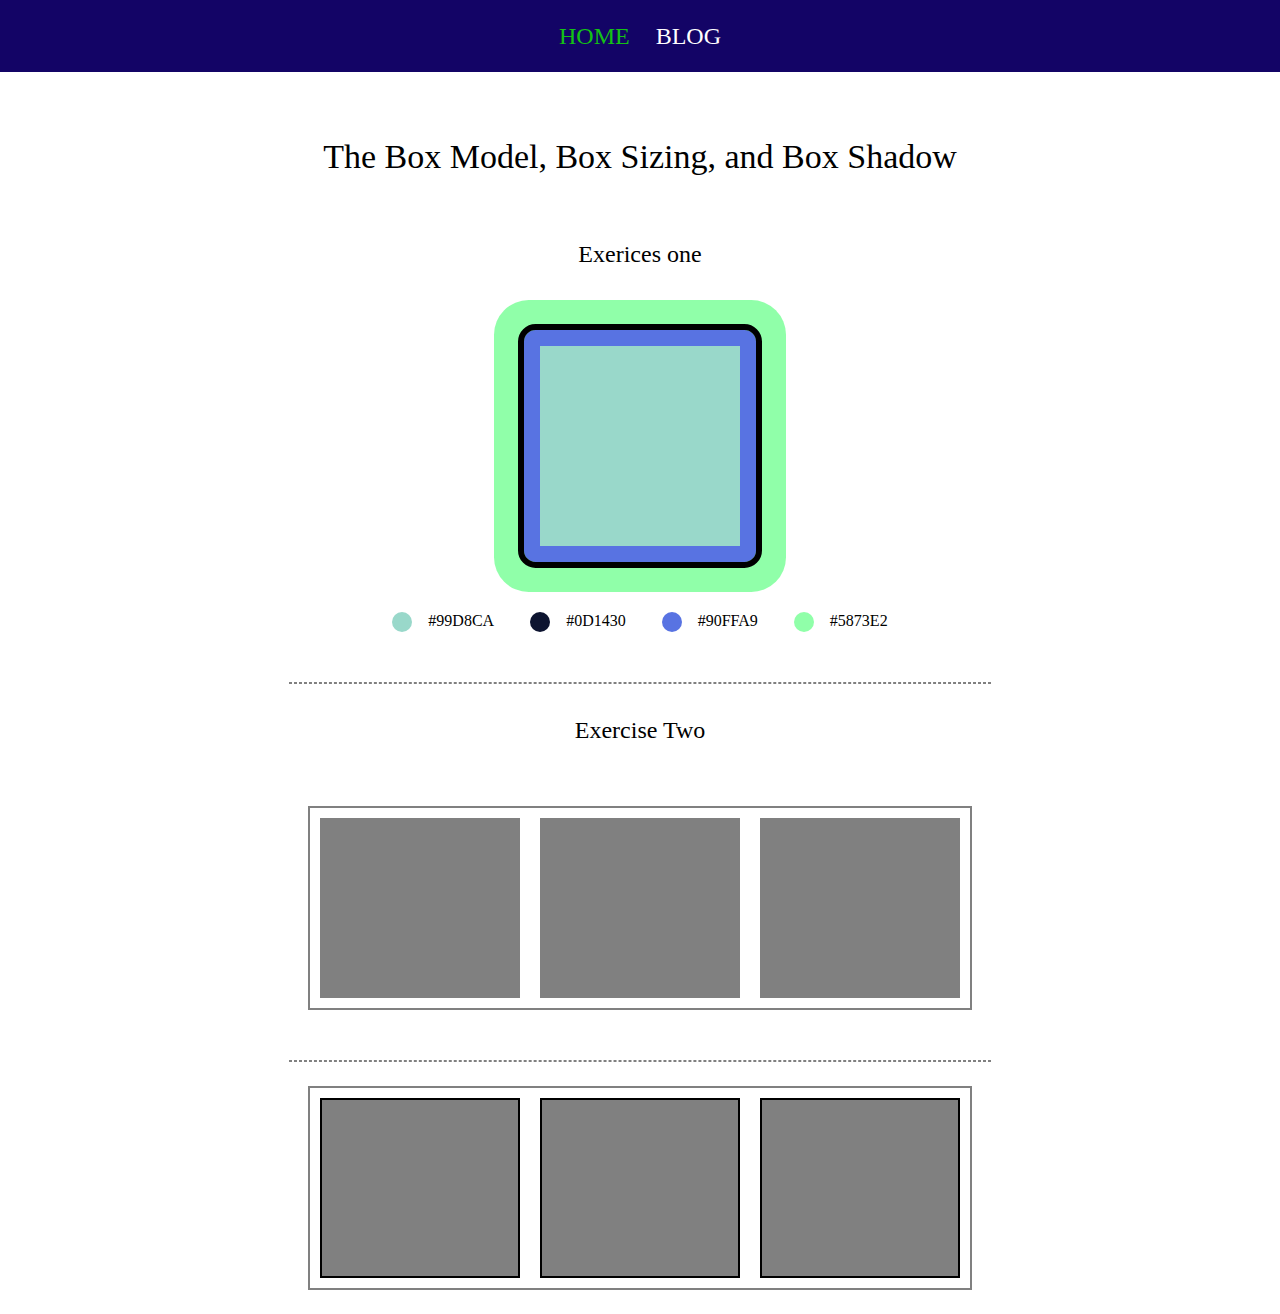
==== index.html @ 31fc882f "created a website consisting of two pages  using HTML and CSS" ====
<!DOCTYPE html>
<html lang="en">
<head>
    <meta charset="UTF-8">
    <meta name="viewport" content="width=device-width, initial-scale=1.0">
    <!-- title  -->
    <title>checkpoint 1</title>
    <!-- linl stylesheet -->
    <link rel="stylesheet" href="style.css">
</head>
<body>
    <!-- Header -->
    <header class="header">
        <nav>
            <a class="buttom-color" href="index.html">Home</a>
            <a class="buttom-color1" href="blog.html">Blog</a>
        </nav>
        
    </header>
    <main>
        <!-- section 1 -->
        <section>
            <H1>The Box Model, Box Sizing, and Box Shadow</H1>
            <H2> Exerices one </H2>
            <div class="box"> </div>
            <div class="center">
                <div class="container"> 
                    <span class="circle"></span>
                    <span> #99D8CA</span>
                </div>
                    <div class="container">
                         <span class="circle padding"></span>
                    <span> #0D1430</span> 
                </div>
                    <div class="container"> 
                        <span class="circle border"></span>
                    <span> #90FFA9</span>
                </div>
                    <div class="container">
                         <span class="circle margin"></span>
                    <span> #5873E2</span>
                </div>
            </div>
        </section>
            <hr>
            <!-- section 2-->
         <section>
                <h3> Exercise Two </h3>
                <div class="parent"> 
                    <div class="child"></div>
                    <div class="child"></div>
                    <div class="child"></div>
                </div>

        </section>
            <hr>
            <!-- section 3 -->
         <section>
                <div class="second-parent">
                    <div class="second-child border border-box"></div>
                    <div class="second-child border border-box"></div>
                    <div class="second-child border border-box"></div>
                    
                </div>

         </section>
    </main>

</body>
</html>
---- style.css ----
/* CSS Reset */
html, body, div, span, applet, object, iframe,
h1, h2, h3, h4, h5, h6, p, blockquote, pre,
a, abbr, acronym, address, big, cite, code,
del, dfn, em, img, ins, kbd, q, s, samp,
small, strike, strong, sub, sup, tt, var,
b, u, i, center,
dl, dt, dd, ol, ul, li,
fieldset, form, label, legend,
table, caption, tbody, tfoot, thead, tr, th, td,
article, aside, canvas, details, embed,
figure, figcaption, footer, header, hgroup,
menu, nav, output, ruby, section, summary,
time, mark, audio, video {
    margin: 0;
    padding: 0;
    border: 0;
    font-size: 100%;
    font: inherit;
    vertical-align: baseline;
}

/* HTML5 display-role reset for older browsers */
article, aside, details, figcaption, figure,
footer, header, hgroup, menu, nav, section {
    display: block;
}

body {
    line-height: 1;
}

ol, ul {
    list-style: none;
}

blockquote, q {
    quotes: none;
}

blockquote:before, blockquote:after,
q:before, q:after {
    content: '';
    content: none;
}

table {
    border-collapse: collapse;
    border-spacing: 0;
}


/* Home custom style */

/* header  */

.header {
    background-color: rgb(19, 4, 102);
    text-align: center;
    padding: 24px;
    font-size: 24px;

}

.buttom-color {
    color: rgb(20, 194, 20);
  text-decoration: none;
  margin: 10px;

}

.buttom-color1 {
    color: white;
  text-decoration: none;
  margin: 10px;
}

a {
    margin-left: 16px;
    margin-right: 16px;
    text-transform: uppercase;
    text-decoration: none;
}

/* main */

h1 {
    text-align: center;
    font-size: 34px;
    padding: 34px;
    margin-top: 34px;
}

h2 {
    text-align: center;
    font-size: 24px;
    margin-top: 34px;
    margin-bottom: 64px;
    
}

.box {
    width: 200px;
    height: 200px;
    background-color: #99d8ca;
    margin: 0 auto;
    border:16px solid #5873E2;
    outline: 6px solid black;
    box-shadow: 0 0 0 30px #90ffa9;
    border-radius: 5%;
    
}

.center {
    text-align: center;
    margin-top: 50px;   
}

.circle {
    width: 20px;
    height: 20px;
    background-color: #99d8ca;
    border-radius: 50%;
    display: inline-block;
    vertical-align: middle;
    margin-right: 12px;
}

.padding {
background-color: #0D1430;
}

.margin {
    background-color: #90FFA9;
}

.border {
    background-color: #5873E2;
    
}
.container {
    display:inline-block ;
    margin: 0 16px;

}

hr {
    margin-top: 50px;
    width: 700px;
    border-style: dashed;
}

h3 {
    text-align: center;
    font-size: 24px;
    margin-top: 34px;
    margin-bottom: 64px;
}

.parent {
    width: 660px;
    border: 2px solid gray;
    margin: 24px auto;
    font-size: 0;
}

.child {
    width: 200px;
    height: 180px;
    margin: 10px;
    background-color: gray;
    display: inline-block;
}

.second-parent {
    width: 660px;
    border: 2px solid gray;
    margin: 24px auto;
    font-size: 0;
}

.second-child {
    width: 200px;
    height: 180px;
    margin: 10px;
    background-color: gray;
    display: inline-block;     
}
    
.border-box {
    border: 2px solid black;
    box-sizing: border-box;
}

/* blog custom style */


.blog-parent {
    display: flex;
    flex-direction: row;
    justify-content: space-around;
    margin: 30px;
    margin-left: 64px;
}

img {
    object-fit: cover;
    width: 500px;
    height: 300px;
}
  
.blog {
 padding: 24px;
    
}

.head {
    font-size: 25px;
    font-weight: 900;
    color: #07154c;
}

.second {
   margin: 24px;
}

.read-more {
    background-color: green;
    font-size: 20px;
    border-radius: 20px;
    color: white;
    text-decoration: none;
    display: inline-block;
    padding: 10px 20px;
    margin-top: 34px;
}
  
.learn-more {
    font-size: 20px;
    border-radius: 20px;
    color: green;
    text-decoration: underline;
    display: inline-block;
    padding: 10px 20px;
    margin-top: 20px;
}
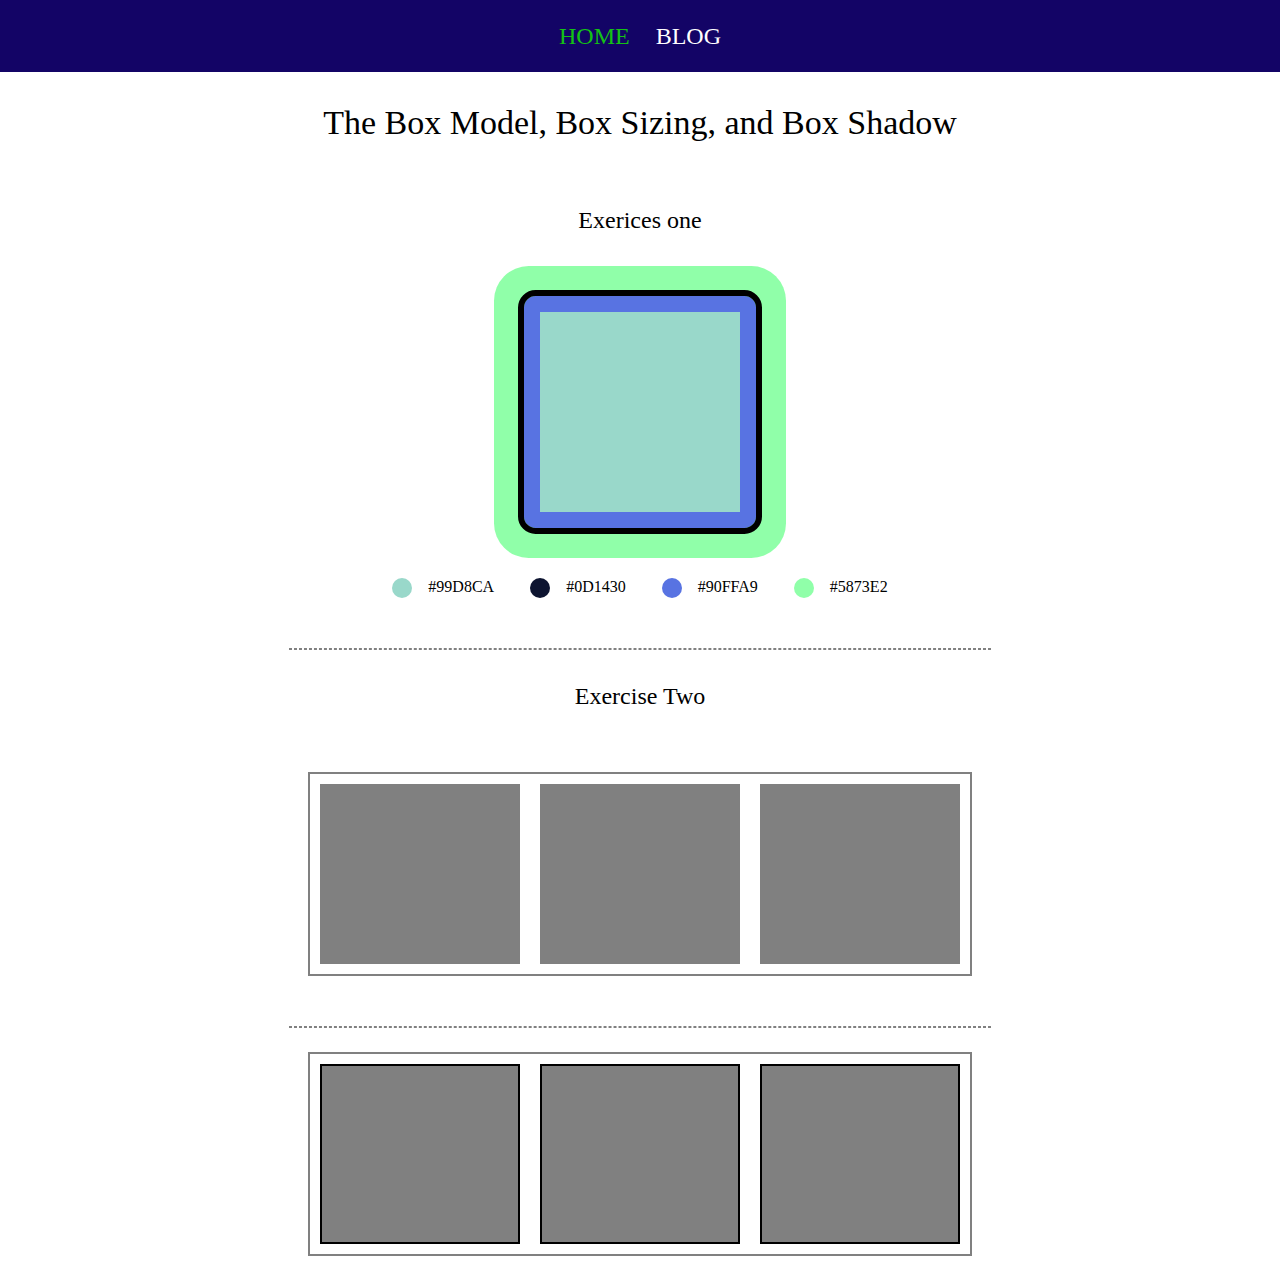
==== commit dca8348e: "update README.md" ====
--- a/index.html
+++ b/index.html
@@ -1,70 +1,65 @@
 <!DOCTYPE html>
 <html lang="en">
-<head>
-    <meta charset="UTF-8">
-    <meta name="viewport" content="width=device-width, initial-scale=1.0">
+  <head>
+    <meta charset="UTF-8" />
+    <meta name="viewport" content="width=device-width, initial-scale=1.0" />
     <!-- title  -->
     <title>checkpoint 1</title>
     <!-- linl stylesheet -->
-    <link rel="stylesheet" href="style.css">
-</head>
-<body>
+    <link rel="stylesheet" href="style.css" />
+  </head>
+  <body>
     <!-- Header -->
     <header class="header">
-        <nav>
-            <a class="buttom-color" href="index.html">Home</a>
-            <a class="buttom-color1" href="blog.html">Blog</a>
-        </nav>
-        
+      <nav>
+        <a class="buttom-color" href="index.html">Home</a>
+        <a class="buttom-color1" href="blog.html">Blog</a>
+      </nav>
     </header>
     <main>
-        <!-- section 1 -->
-        <section>
-            <H1>The Box Model, Box Sizing, and Box Shadow</H1>
-            <H2> Exerices one </H2>
-            <div class="box"> </div>
-            <div class="center">
-                <div class="container"> 
-                    <span class="circle"></span>
-                    <span> #99D8CA</span>
-                </div>
-                    <div class="container">
-                         <span class="circle padding"></span>
-                    <span> #0D1430</span> 
-                </div>
-                    <div class="container"> 
-                        <span class="circle border"></span>
-                    <span> #90FFA9</span>
-                </div>
-                    <div class="container">
-                         <span class="circle margin"></span>
-                    <span> #5873E2</span>
-                </div>
-            </div>
-        </section>
-            <hr>
-            <!-- section 2-->
-         <section>
-                <h3> Exercise Two </h3>
-                <div class="parent"> 
-                    <div class="child"></div>
-                    <div class="child"></div>
-                    <div class="child"></div>
-                </div>
-
-        </section>
-            <hr>
-            <!-- section 3 -->
-         <section>
-                <div class="second-parent">
-                    <div class="second-child border border-box"></div>
-                    <div class="second-child border border-box"></div>
-                    <div class="second-child border border-box"></div>
-                    
-                </div>
-
-         </section>
+      <!-- section 1 -->
+      <section>
+        <h1>The Box Model, Box Sizing, and Box Shadow</h1>
+        <h2>Exerices one</h2>
+        <div class="box"></div>
+        <div class="center">
+          <div class="container">
+            <span class="circle"></span>
+            <span> #99D8CA</span>
+          </div>
+          <div class="container">
+            <span class="circle padding"></span>
+            <span> #0D1430</span>
+          </div>
+          <div class="container">
+            <span class="circle border"></span>
+            <span> #90FFA9</span>
+          </div>
+          <div class="container">
+            <span class="circle margin"></span>
+            <span> #5873E2</span>
+          </div>
+        </div>
+      </section>
+      <hr />
+      <!-- section 2-->
+      <section>
+        <h3>Exercise Two</h3>
+        <div class="parent">
+          <div class="child"></div>
+          <div class="child"></div>
+          <div class="child"></div>
+        </div>
+      </section>
+      <hr />
+      <!-- section 3 -->
+      <section>
+        <div class="second-parent">
+          <div class="second-child border border-box"></div>
+          <div class="second-child border border-box"></div>
+          <div class="second-child border border-box"></div>
+        </div>
+      </section>
     </main>
-
-</body>
-</html>+  </body>
+</html>
--- a/style.css
+++ b/style.css
@@ -1,247 +1,313 @@
 /* CSS Reset */
-html, body, div, span, applet, object, iframe,
-h1, h2, h3, h4, h5, h6, p, blockquote, pre,
-a, abbr, acronym, address, big, cite, code,
-del, dfn, em, img, ins, kbd, q, s, samp,
-small, strike, strong, sub, sup, tt, var,
-b, u, i, center,
-dl, dt, dd, ol, ul, li,
-fieldset, form, label, legend,
-table, caption, tbody, tfoot, thead, tr, th, td,
-article, aside, canvas, details, embed,
-figure, figcaption, footer, header, hgroup,
-menu, nav, output, ruby, section, summary,
-time, mark, audio, video {
-    margin: 0;
-    padding: 0;
-    border: 0;
-    font-size: 100%;
-    font: inherit;
-    vertical-align: baseline;
+html,
+body,
+div,
+span,
+applet,
+object,
+iframe,
+h1,
+h2,
+h3,
+h4,
+h5,
+h6,
+p,
+blockquote,
+pre,
+a,
+abbr,
+acronym,
+address,
+big,
+cite,
+code,
+del,
+dfn,
+em,
+img,
+ins,
+kbd,
+q,
+s,
+samp,
+small,
+strike,
+strong,
+sub,
+sup,
+tt,
+var,
+b,
+u,
+i,
+center,
+dl,
+dt,
+dd,
+ol,
+ul,
+li,
+fieldset,
+form,
+label,
+legend,
+table,
+caption,
+tbody,
+tfoot,
+thead,
+tr,
+th,
+td,
+article,
+aside,
+canvas,
+details,
+embed,
+figure,
+figcaption,
+footer,
+header,
+hgroup,
+menu,
+nav,
+output,
+ruby,
+section,
+summary,
+time,
+mark,
+audio,
+video {
+  margin: 0;
+  padding: 0;
+  border: 0;
+  font-size: 100%;
+  font: inherit;
+  vertical-align: baseline;
 }
 
 /* HTML5 display-role reset for older browsers */
-article, aside, details, figcaption, figure,
-footer, header, hgroup, menu, nav, section {
-    display: block;
+article,
+aside,
+details,
+figcaption,
+figure,
+footer,
+header,
+hgroup,
+menu,
+nav,
+section {
+  display: block;
 }
 
 body {
-    line-height: 1;
-}
-
-ol, ul {
-    list-style: none;
-}
-
-blockquote, q {
-    quotes: none;
-}
-
-blockquote:before, blockquote:after,
-q:before, q:after {
-    content: '';
-    content: none;
+  line-height: 1;
+}
+
+ol,
+ul {
+  list-style: none;
+}
+
+blockquote,
+q {
+  quotes: none;
+}
+
+blockquote:before,
+blockquote:after,
+q:before,
+q:after {
+  content: "";
+  content: none;
 }
 
 table {
-    border-collapse: collapse;
-    border-spacing: 0;
-}
-
+  border-collapse: collapse;
+  border-spacing: 0;
+}
 
 /* Home custom style */
 
 /* header  */
 
 .header {
-    background-color: rgb(19, 4, 102);
-    text-align: center;
-    padding: 24px;
-    font-size: 24px;
-
+  background-color: rgb(19, 4, 102);
+  text-align: center;
+  padding: 24px;
+  font-size: 24px;
 }
 
 .buttom-color {
-    color: rgb(20, 194, 20);
+  color: rgb(20, 194, 20);
   text-decoration: none;
   margin: 10px;
-
 }
 
 .buttom-color1 {
-    color: white;
+  color: white;
   text-decoration: none;
   margin: 10px;
 }
 
 a {
-    margin-left: 16px;
-    margin-right: 16px;
-    text-transform: uppercase;
-    text-decoration: none;
+  margin-left: 16px;
+  margin-right: 16px;
+  text-transform: uppercase;
+  text-decoration: none;
 }
 
 /* main */
 
 h1 {
-    text-align: center;
-    font-size: 34px;
-    padding: 34px;
-    margin-top: 34px;
+  text-align: center;
+  font-size: 34px;
+  padding: 34px;
 }
 
 h2 {
-    text-align: center;
-    font-size: 24px;
-    margin-top: 34px;
-    margin-bottom: 64px;
-    
+  text-align: center;
+  font-size: 24px;
+  margin-top: 34px;
+  margin-bottom: 64px;
 }
 
 .box {
-    width: 200px;
-    height: 200px;
-    background-color: #99d8ca;
-    margin: 0 auto;
-    border:16px solid #5873E2;
-    outline: 6px solid black;
-    box-shadow: 0 0 0 30px #90ffa9;
-    border-radius: 5%;
-    
+  width: 200px;
+  height: 200px;
+  background-color: #99d8ca;
+  margin: 0 auto;
+  border: 16px solid #5873e2;
+  outline: 6px solid black;
+  box-shadow: 0 0 0 30px #90ffa9;
+  border-radius: 5%;
 }
 
 .center {
-    text-align: center;
-    margin-top: 50px;   
+  text-align: center;
+  margin-top: 50px;
 }
 
 .circle {
-    width: 20px;
-    height: 20px;
-    background-color: #99d8ca;
-    border-radius: 50%;
-    display: inline-block;
-    vertical-align: middle;
-    margin-right: 12px;
+  width: 20px;
+  height: 20px;
+  background-color: #99d8ca;
+  border-radius: 50%;
+  display: inline-block;
+  vertical-align: middle;
+  margin-right: 12px;
 }
 
 .padding {
-background-color: #0D1430;
+  background-color: #0d1430;
 }
 
 .margin {
-    background-color: #90FFA9;
+  background-color: #90ffa9;
 }
 
 .border {
-    background-color: #5873E2;
-    
+  background-color: #5873e2;
 }
 .container {
-    display:inline-block ;
-    margin: 0 16px;
-
+  display: inline-block;
+  margin: 0 16px;
 }
 
 hr {
-    margin-top: 50px;
-    width: 700px;
-    border-style: dashed;
+  margin-top: 50px;
+  width: 700px;
+  border-style: dashed;
 }
 
 h3 {
-    text-align: center;
-    font-size: 24px;
-    margin-top: 34px;
-    margin-bottom: 64px;
+  text-align: center;
+  font-size: 24px;
+  margin-top: 34px;
+  margin-bottom: 64px;
 }
 
 .parent {
-    width: 660px;
-    border: 2px solid gray;
-    margin: 24px auto;
-    font-size: 0;
+  width: 660px;
+  border: 2px solid gray;
+  margin: 24px auto;
+  font-size: 0;
 }
 
 .child {
-    width: 200px;
-    height: 180px;
-    margin: 10px;
-    background-color: gray;
-    display: inline-block;
+  width: 200px;
+  height: 180px;
+  margin: 10px;
+  background-color: gray;
+  display: inline-block;
 }
 
 .second-parent {
-    width: 660px;
-    border: 2px solid gray;
-    margin: 24px auto;
-    font-size: 0;
+  width: 660px;
+  border: 2px solid gray;
+  margin: 24px auto;
+  font-size: 0;
 }
 
 .second-child {
-    width: 200px;
-    height: 180px;
-    margin: 10px;
-    background-color: gray;
-    display: inline-block;     
-}
-    
+  width: 200px;
+  height: 180px;
+  margin: 10px;
+  background-color: gray;
+  display: inline-block;
+}
+
 .border-box {
-    border: 2px solid black;
-    box-sizing: border-box;
+  border: 2px solid black;
+  box-sizing: border-box;
 }
 
 /* blog custom style */
 
-
 .blog-parent {
-    display: flex;
-    flex-direction: row;
-    justify-content: space-around;
-    margin: 30px;
-    margin-left: 64px;
+  display: flex;
+  justify-content: space-around;
+  margin: 30px;
 }
 
 img {
-    object-fit: cover;
-    width: 500px;
-    height: 300px;
-}
-  
+  width: 500px;
+}
+
 .blog {
- padding: 24px;
-    
+  margin: 24px;
 }
 
 .head {
-    font-size: 25px;
-    font-weight: 900;
-    color: #07154c;
+  font-size: 25px;
+  font-weight: 900;
+  color: #07154c;
 }
 
 .second {
-   margin: 24px;
+  margin: 24px;
 }
 
 .read-more {
-    background-color: green;
-    font-size: 20px;
-    border-radius: 20px;
-    color: white;
-    text-decoration: none;
-    display: inline-block;
-    padding: 10px 20px;
-    margin-top: 34px;
-}
-  
+  background-color: green;
+  font-size: 20px;
+  border-radius: 20px;
+  color: white;
+  text-decoration: none;
+  display: inline-block;
+  padding: 10px 20px;
+  margin-top: 34px;
+}
+
 .learn-more {
-    font-size: 20px;
-    border-radius: 20px;
-    color: green;
-    text-decoration: underline;
-    display: inline-block;
-    padding: 10px 20px;
-    margin-top: 20px;
-}
- +  font-size: 20px;
+  border-radius: 20px;
+  color: green;
+  text-decoration: underline;
+  display: inline-block;
+  padding: 10px 20px;
+  margin-top: 20px;
+}
